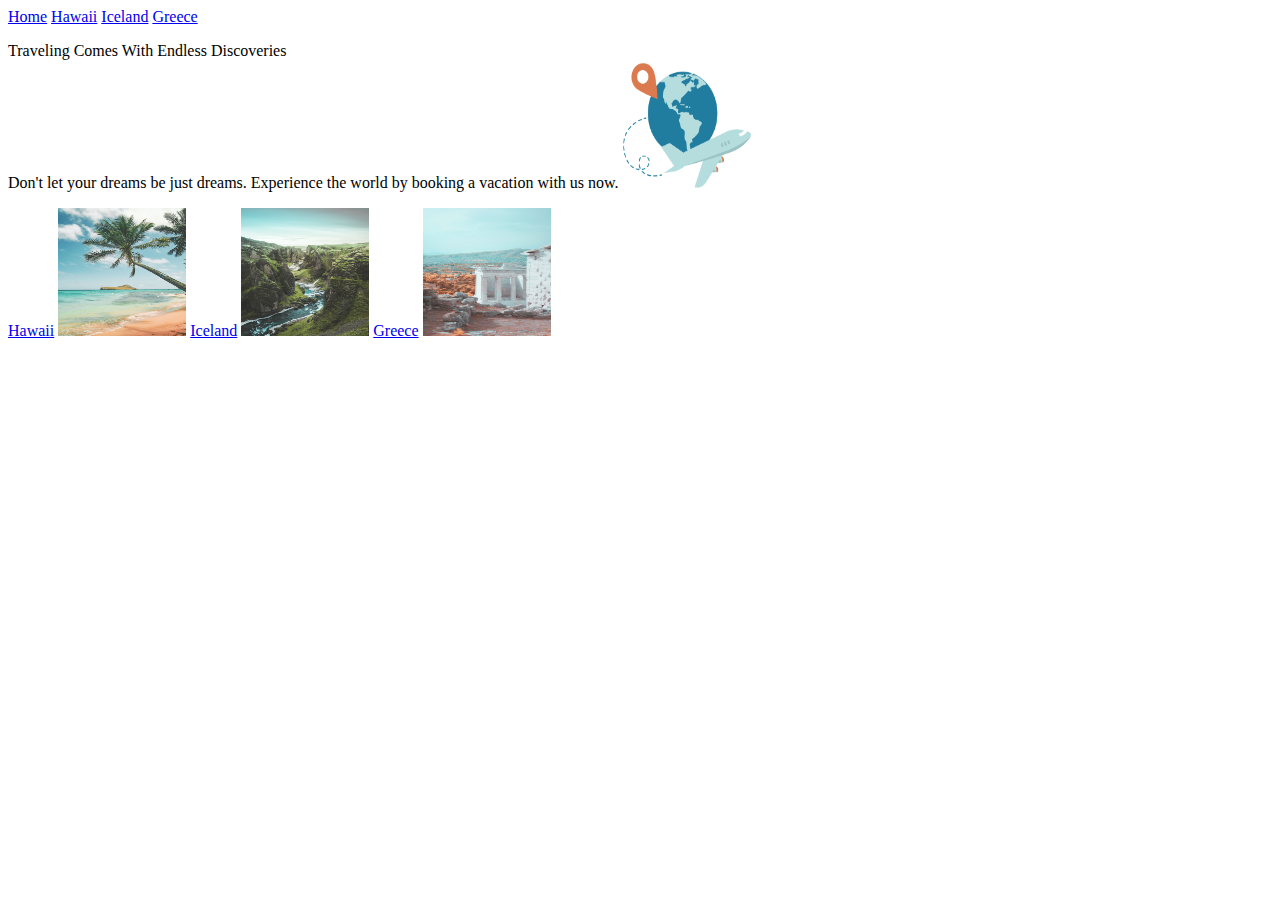
==== index.html @ 2e03c591 "updates to travel" ====
<!DOCTYPE html>
<html lang="en" xmlns="http://www.w3.org/1999/html">
<head>
    <title>Travel Site - Home</title>
</head>
<body>
<div class="travelnav">
    <a class="active" href="#home">Home</a>
    <a href="#Hawaii">Hawaii</a>
    <a href="#Iceland">Iceland</a>
    <a href="#Greece">Greece</a>
</div>
<div class="hero">
    <p>Traveling Comes With Endless Discoveries<br>Don't let your dreams be just dreams. Experience the world by booking
        a vacation with us now.</br</p>
    <img src="/Images/hero.png" alt="hero" style="width:128px;height:128px;">
</div>
<div class="recommendations">
    <a href="#Hawaii">Hawaii</a>
    <img src="/Images/hawaii.jpg" alt="hawaii" style="width:128px;height: 128px;">
    <a href="#Iceland">Iceland</a>
    <img src="/Images/iceland.jpg" alt="iceland" style="width:128px;height: 128px;">
    <a href="#Greece">Greece</a>
    <img src="/Images/greece.jpg" alt="greece" style="width:128px;height: 128px;">
</div>


</body>
</html>
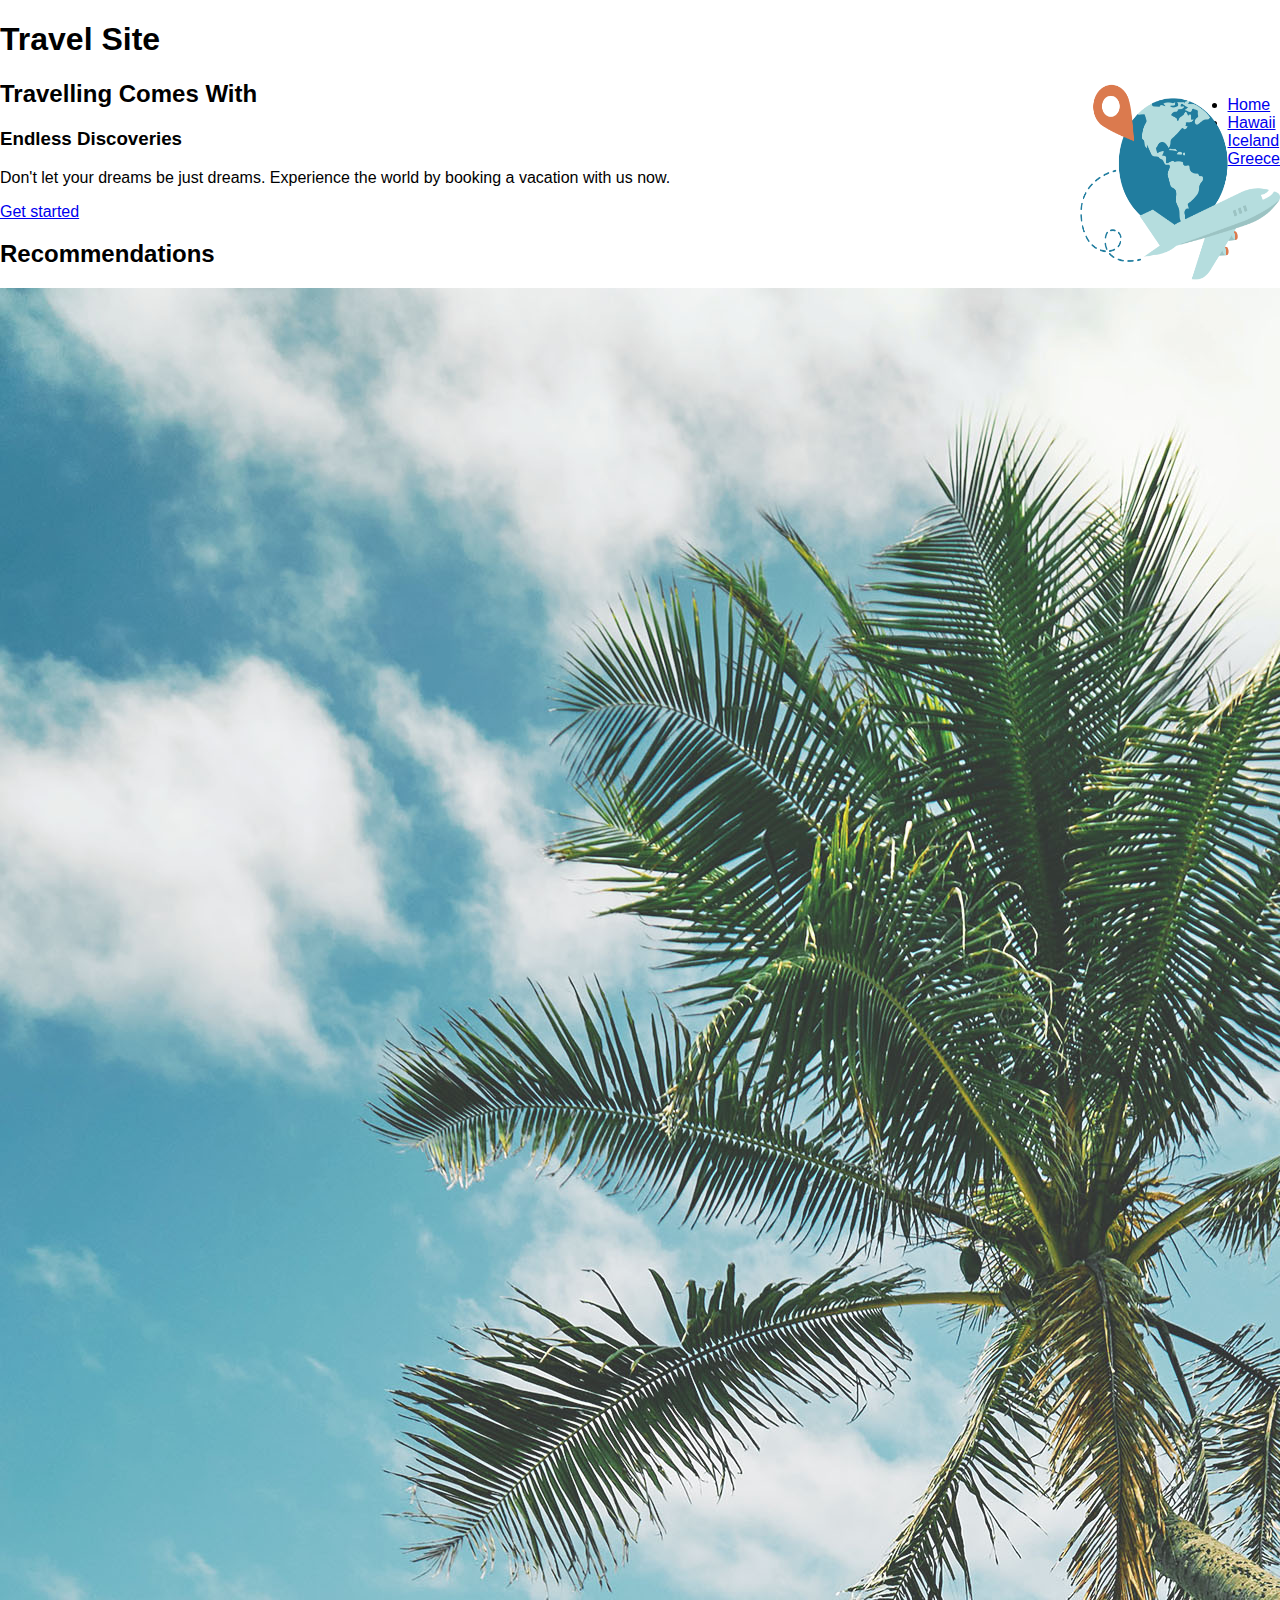
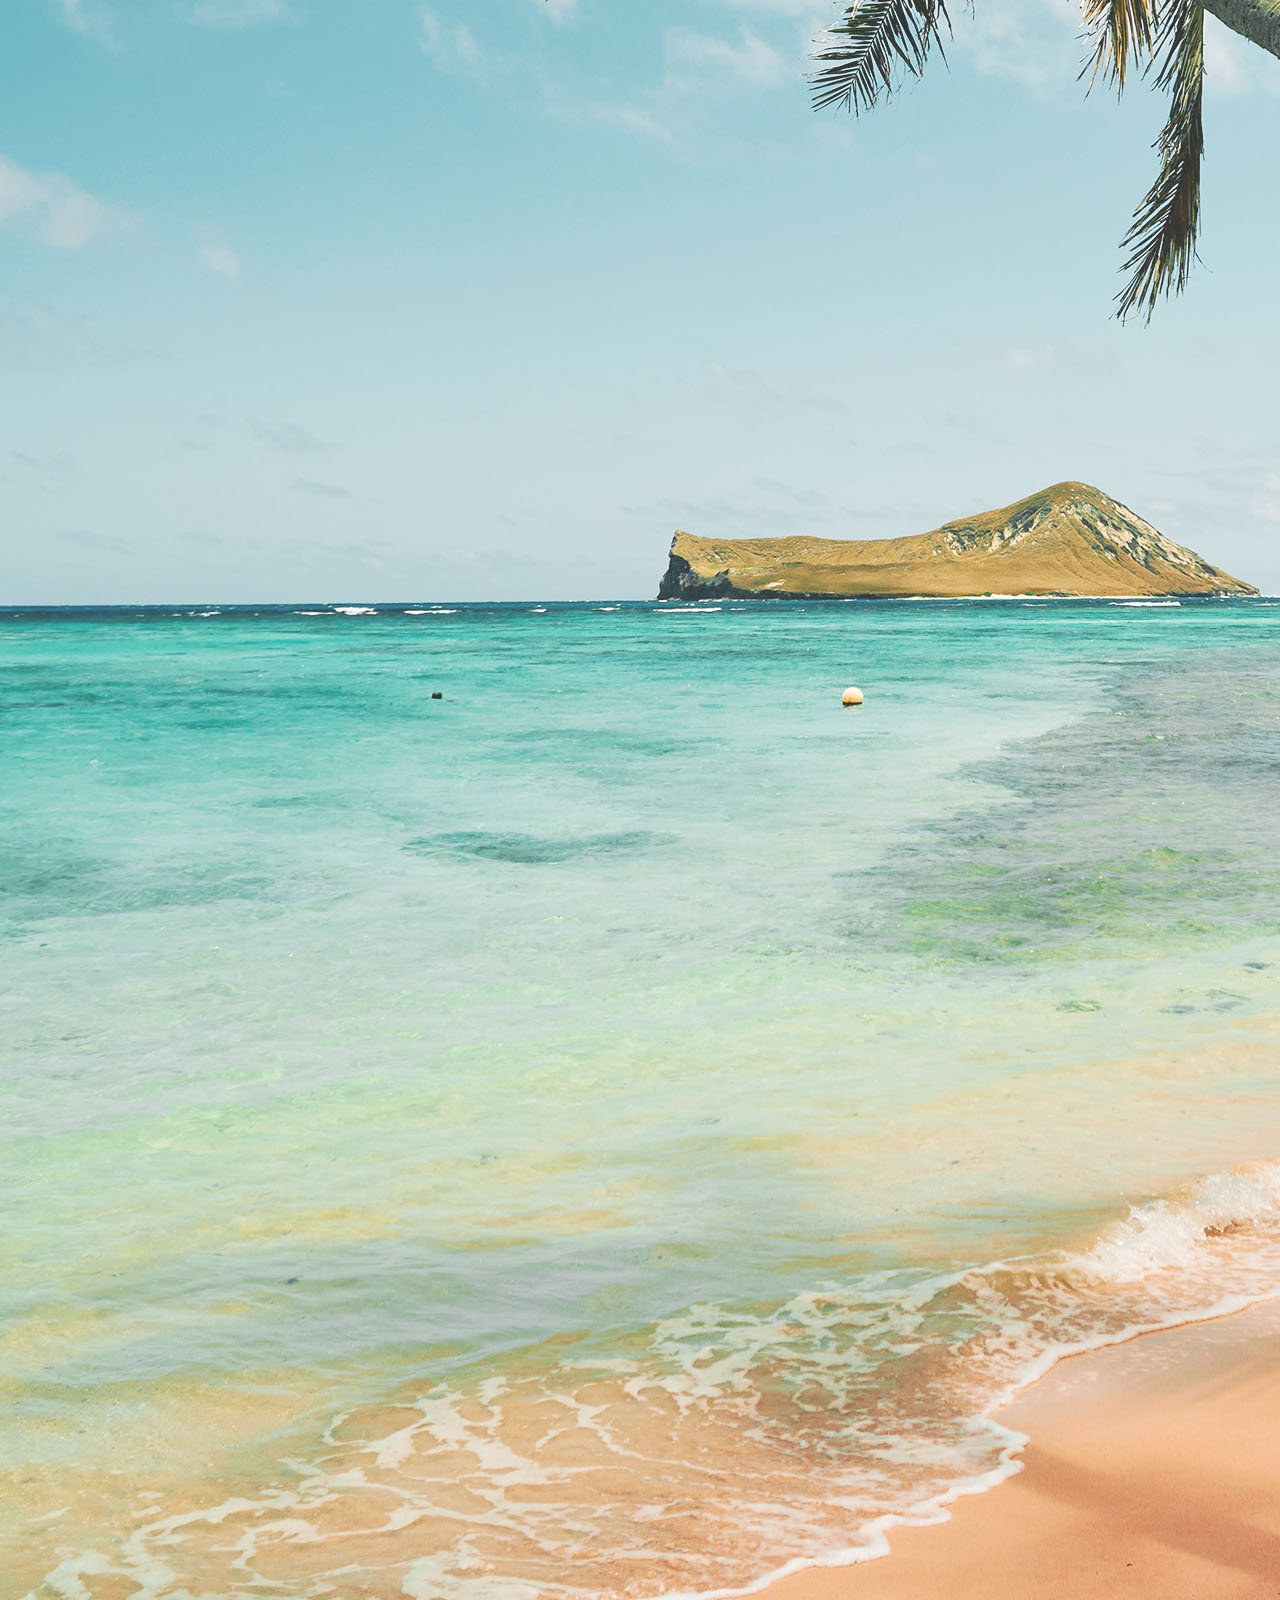
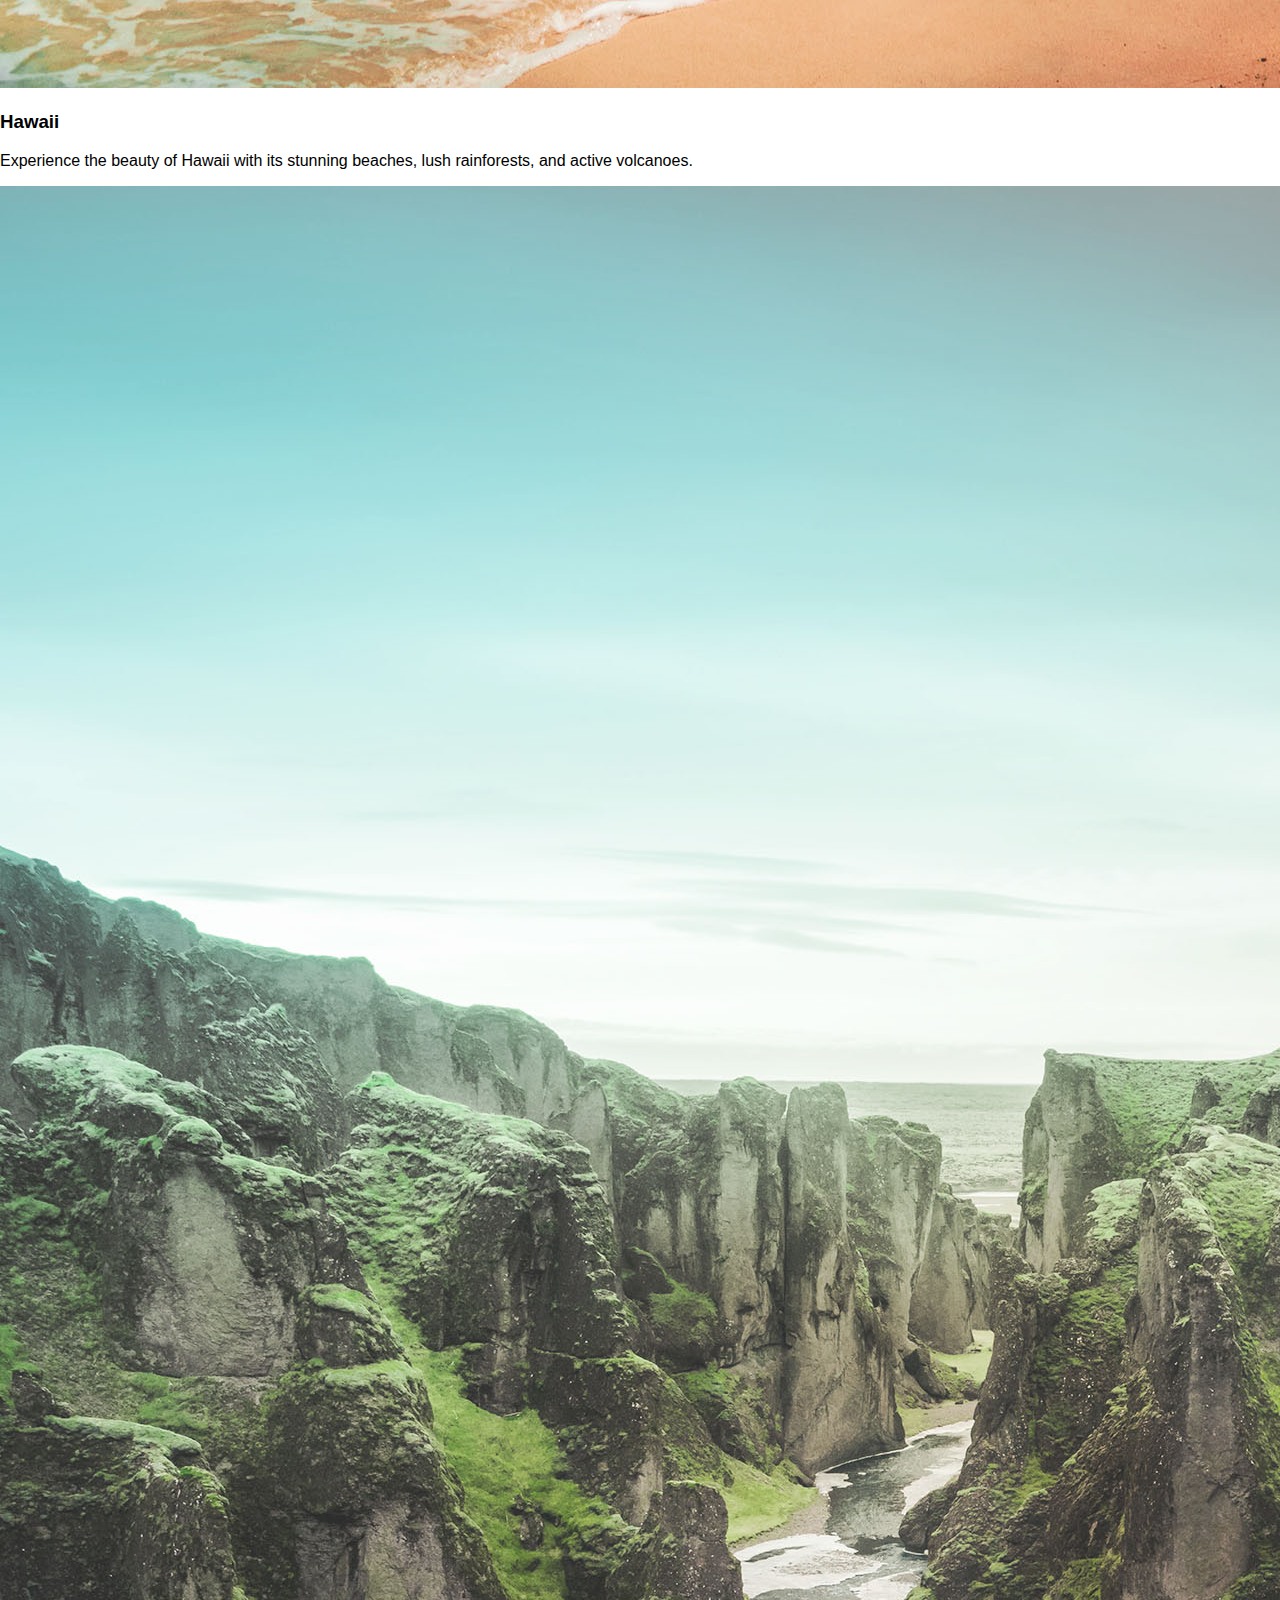
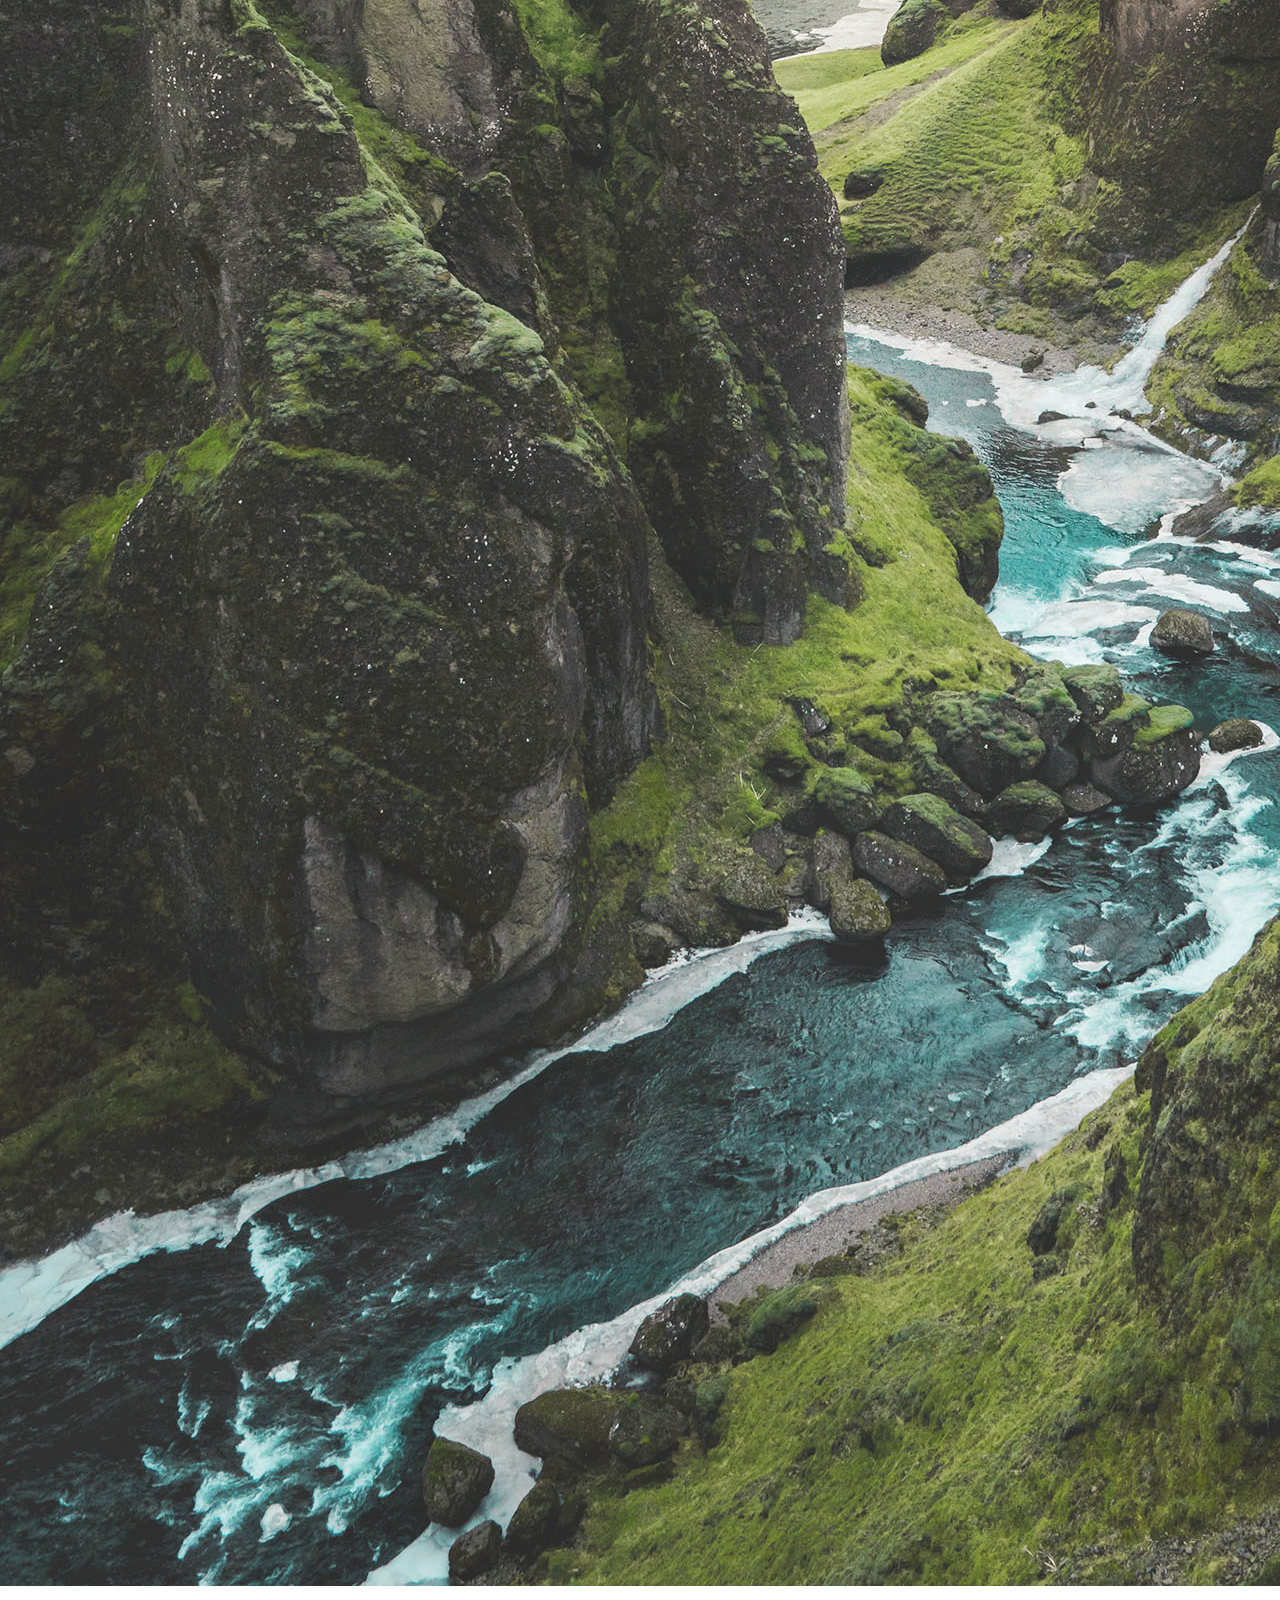
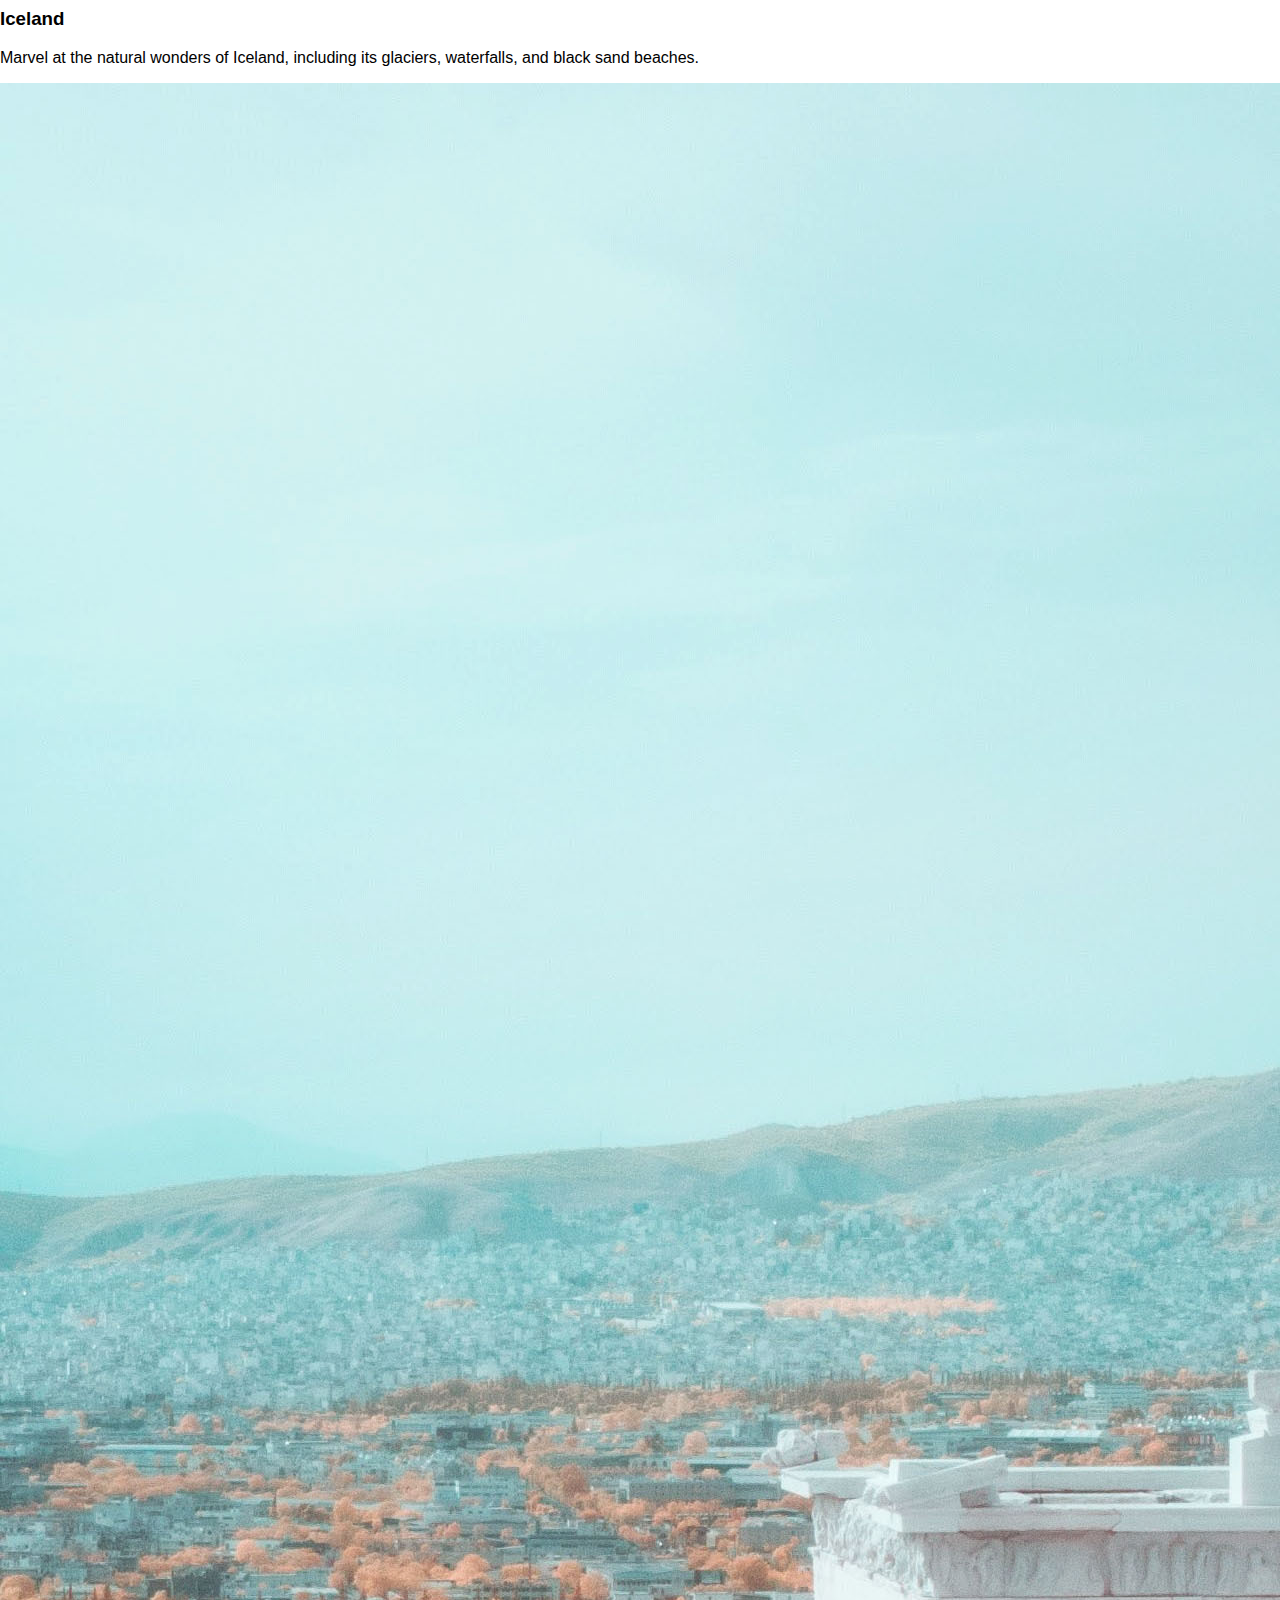
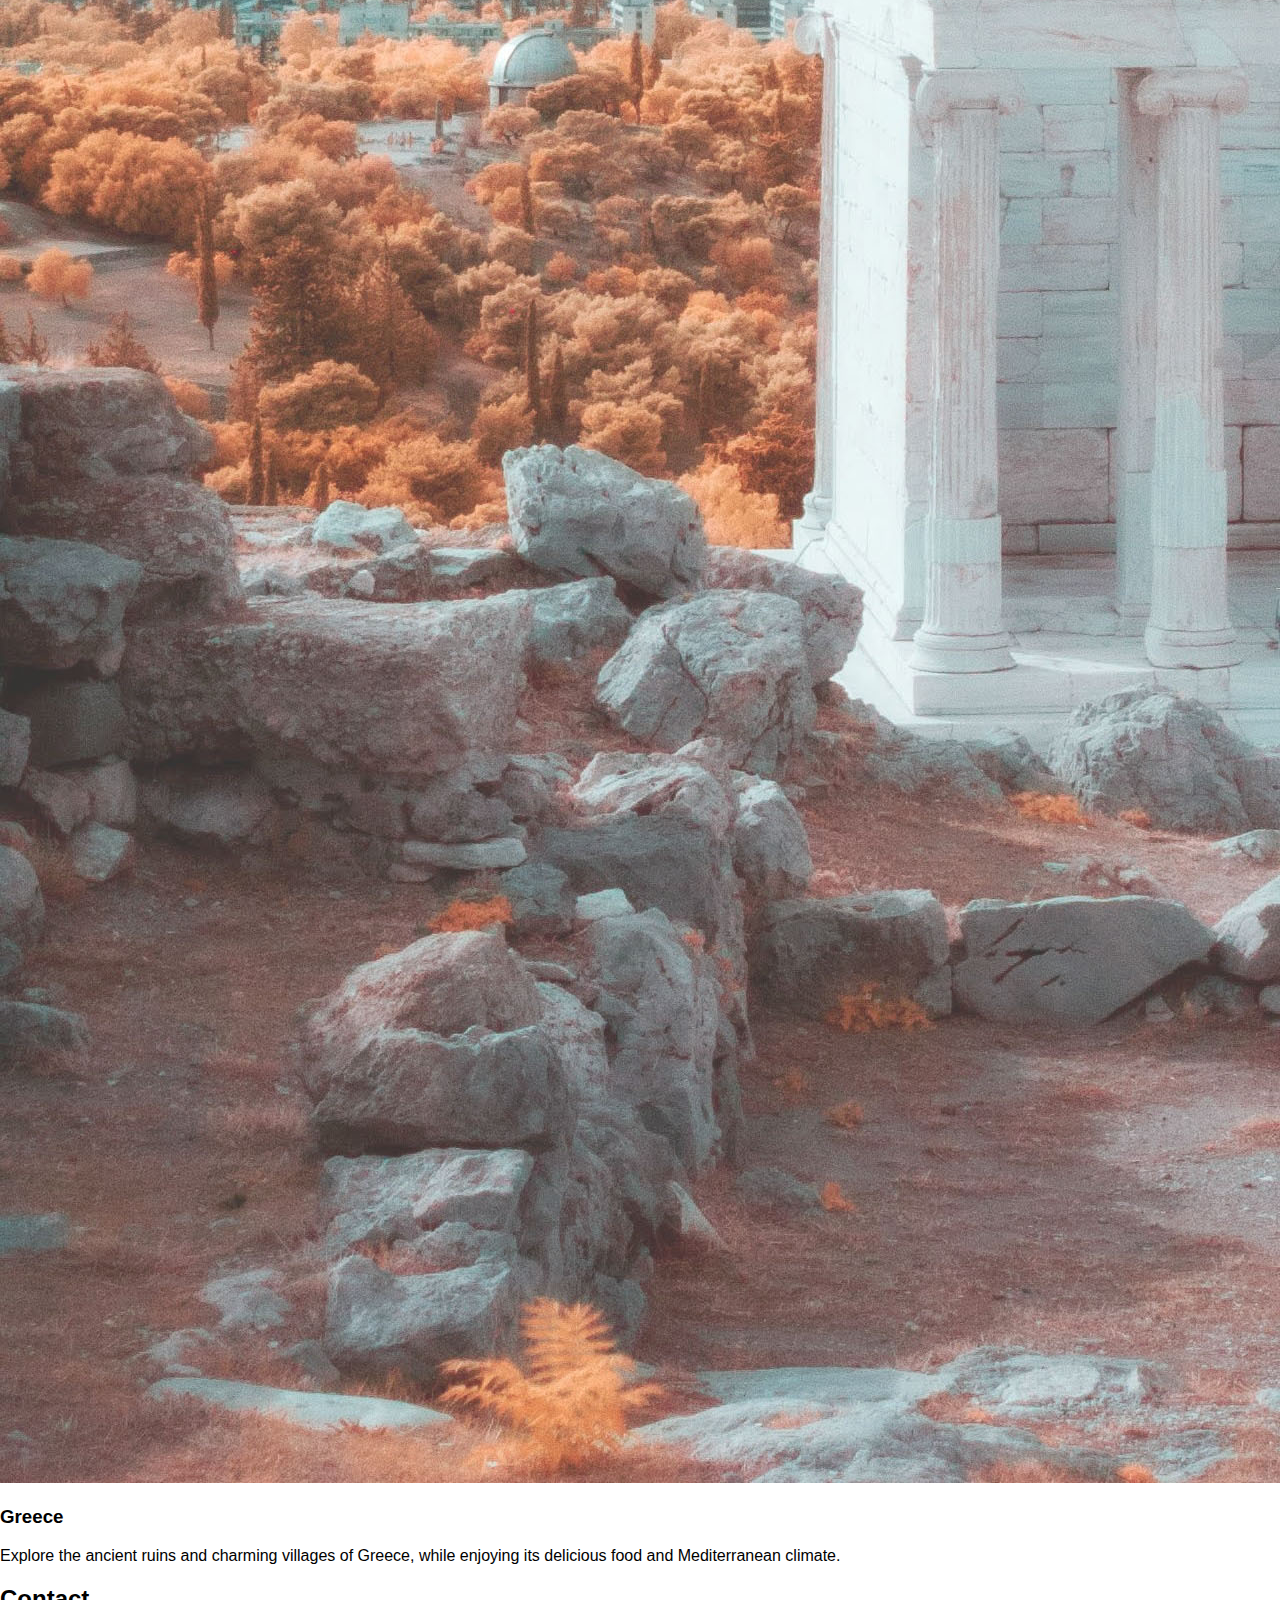
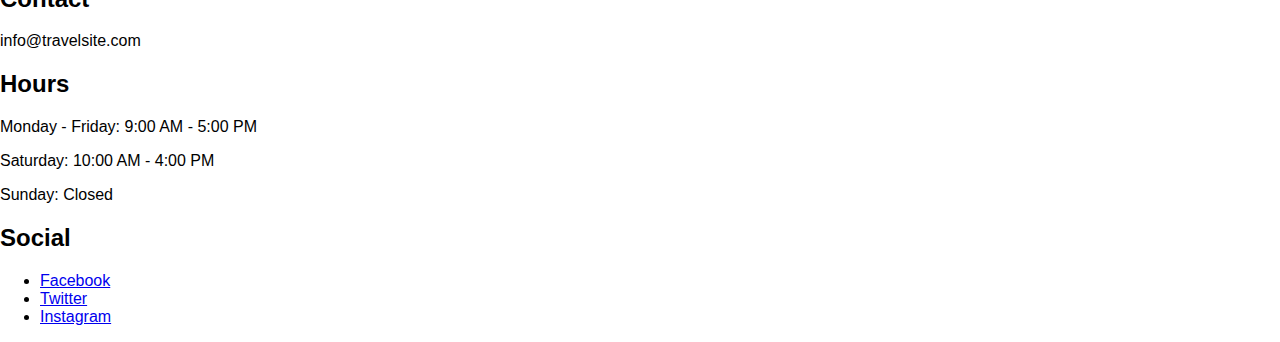
==== commit 740b3e61: "updates to travel" ====
--- a/index.html
+++ b/index.html
@@ -1,29 +1,77 @@
 <!DOCTYPE html>
-<html lang="en" xmlns="http://www.w3.org/1999/html">
+<html>
 <head>
-    <title>Travel Site - Home</title>
+    <title>Travel Site</title>
+    <link rel="stylesheet" href="style.css">
 </head>
 <body>
-<div class="travelnav">
-    <a class="active" href="#home">Home</a>
-    <a href="#Hawaii">Hawaii</a>
-    <a href="#Iceland">Iceland</a>
-    <a href="#Greece">Greece</a>
-</div>
-<div class="hero">
-    <p>Traveling Comes With Endless Discoveries<br>Don't let your dreams be just dreams. Experience the world by booking
-        a vacation with us now.</br</p>
-    <img src="/Images/hero.png" alt="hero" style="width:128px;height:128px;">
-</div>
-<div class="recommendations">
-    <a href="#Hawaii">Hawaii</a>
-    <img src="/Images/hawaii.jpg" alt="hawaii" style="width:128px;height: 128px;">
-    <a href="#Iceland">Iceland</a>
-    <img src="/Images/iceland.jpg" alt="iceland" style="width:128px;height: 128px;">
-    <a href="#Greece">Greece</a>
-    <img src="/Images/greece.jpg" alt="greece" style="width:128px;height: 128px;">
-</div>
-
-
+<header>
+    <h1>Travel Site</h1>
+    <nav>
+        <ul>
+            <li><a href="index.html">Home</a></li>
+            <li><a href="hawaii.html">Hawaii</a></li>
+            <li><a href="iceland.html">Iceland</a></li>
+            <li><a href="greece.html">Greece</a></li>
+        </ul>
+    </nav>
+</header>
+<main>
+    <section id="banner">
+        <img src="/Images/hero.png" alt="hero" width="200" height="200" style="position: absolute;right: 0%">
+        <div class="text">
+            <h2>Travelling Comes With</h2>
+            <h3>Endless Discoveries</h3>
+            <p>Don't let your dreams be just dreams. Experience the world by booking a vacation with us now.</p>
+            <a href="#">Get started</a>
+        </div>
+    </section>
+    <section id="recommendations">
+        <h2>Recommendations</h2>
+        <div class="destinations">
+            <div class="destination">
+                <img src="/Images/hawaii.jpg" alt="Hawaii">
+                <div class="text">
+                    <h3>Hawaii</h3>
+                    <p>Experience the beauty of Hawaii with its stunning beaches, lush rainforests, and active volcanoes.</p>
+                </div>
+            </div>
+            <div class="destination">
+                <img src="/Images/iceland.jpg" alt="Iceland">
+                <div class="text">
+                    <h3>Iceland</h3>
+                    <p>Marvel at the natural wonders of Iceland, including its glaciers, waterfalls, and black sand beaches.</p>
+                </div>
+            </div>
+            <div class="destination">
+                <img src="/Images/greece.jpg" alt="Greece">
+                <div class="text">
+                    <h3>Greece</h3>
+                    <p>Explore the ancient ruins and charming villages of Greece, while enjoying its delicious food and Mediterranean climate.</p>
+                </div>
+            </div>
+        </div>
+    </section>
+</main>
+<footer>
+    <div class="contact">
+        <h2>Contact</h2>
+        <p>info@travelsite.com</p>
+    </div>
+    <div class="hours">
+        <h2>Hours</h2>
+        <p>Monday - Friday: 9:00 AM - 5:00 PM</p>
+        <p>Saturday: 10:00 AM - 4:00 PM</p>
+        <p>Sunday: Closed</p>
+    </div>
+    <div class="social">
+        <h2>Social</h2>
+        <ul>
+            <li><a href="#">Facebook</a></li>
+            <li><a href="#">Twitter</a></li>
+            <li><a href="#">Instagram</a></li>
+        </ul>
+    </div>
+</footer>
 </body>
-</html>+</html>
--- a/style.css
+++ b/style.css
@@ -0,0 +1,10 @@
+body {
+    font-family: 'Verdana', sans-serif;
+    margin: 0;
+    padding: 0;
+}
+nav ul {
+    float: right;
+}
+
+
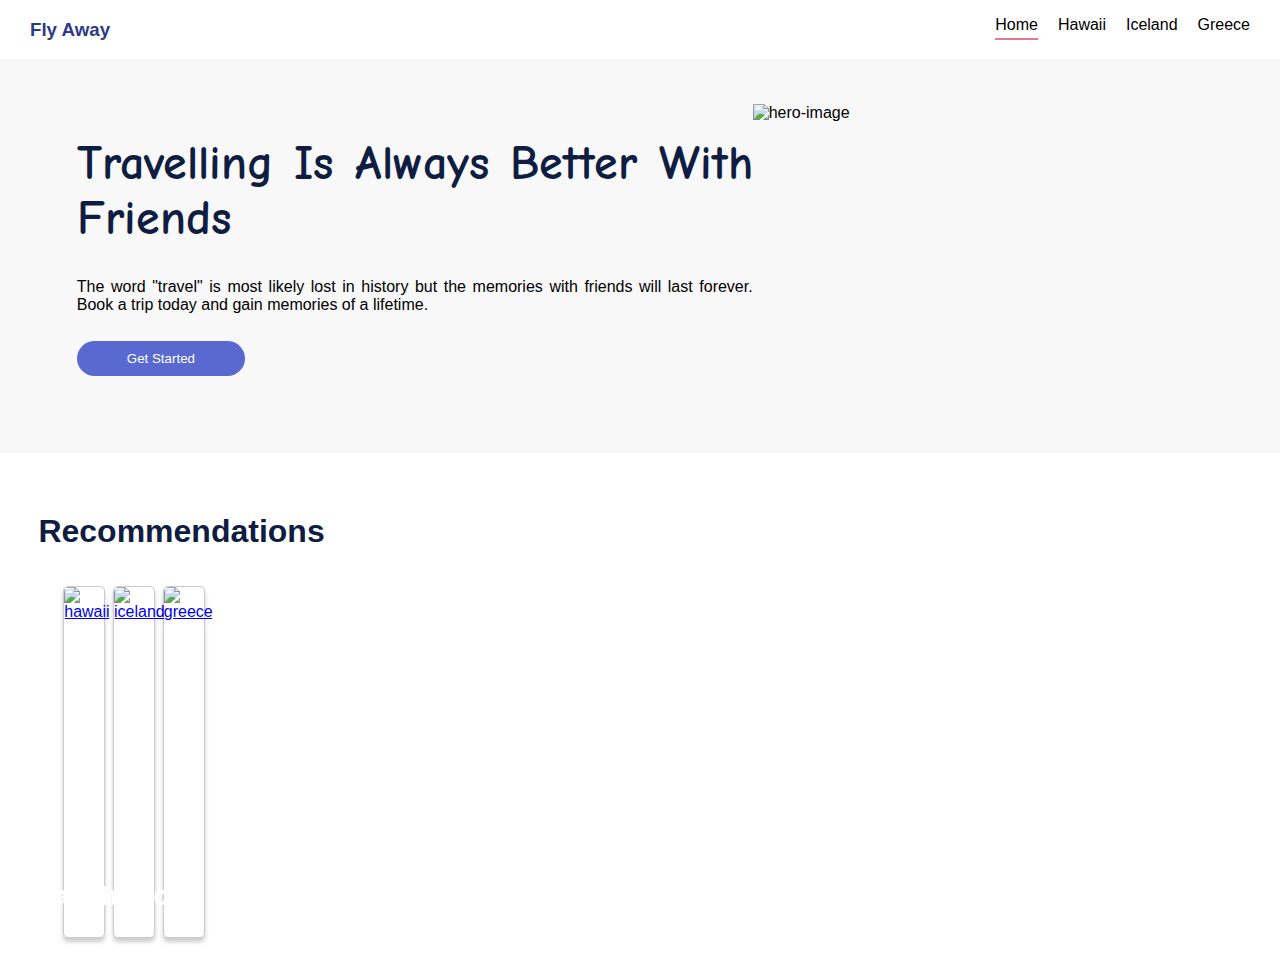
==== commit 5a08225a: "updates to travel" ====
--- a/index.html
+++ b/index.html
@@ -1,77 +1,71 @@
 <!DOCTYPE html>
-<html>
+<html lang="en">
+
 <head>
-    <title>Travel Site</title>
-    <link rel="stylesheet" href="style.css">
+    <meta charset="UTF-8">
+    <meta name="viewport" content="width=device-width, initial-scale=1.0">
+    <link href="https://fonts.googleapis.com/css?family=Comic+Neue:400,400i,700&display=swap" rel="stylesheet">
+    <link rel="stylesheet" href="./css/navbar.css">
+    <link rel="stylesheet" href="./css/style.css">
+    <title>Fly Away</title>
 </head>
+
 <body>
 <header>
-    <h1>Travel Site</h1>
-    <nav>
-        <ul>
-            <li><a href="index.html">Home</a></li>
-            <li><a href="hawaii.html">Hawaii</a></li>
-            <li><a href="iceland.html">Iceland</a></li>
-            <li><a href="greece.html">Greece</a></li>
-        </ul>
+    <nav class="nav">
+        <div class="nav__logo">
+            <a href="./index.html" class="nav__logo--tag"><h3 class="nav__logo--brand">Fly Away</h3></a>
+        </div>
+        <div class="nav__links">
+            <ul class="nav__links--section">
+                <li class="nav__link"><a href="./index.html" class="nav__tag nav__tag--active">Home</a></li>
+                <li class="nav__link"><a href="hawaii.html" class="nav__tag">Hawaii</a></li>
+                <li class="nav__link"><a href="iceland.html" class="nav__tag">Iceland</a></li>
+                <li class="nav__link"><a href="greece.html" class="nav__tag">Greece</a></li>
+            </ul>
+        </div>
     </nav>
+
+    <section class="hero">
+        <div class="hero__text">
+            <h1 class="hero__header">Travelling Is Always Better With Friends</h1>
+            <p class="hero__paragraph">The word "travel" is most likely lost in history but the memories with
+                friends will last forever. Book a trip today and gain memories of a lifetime.</p>
+            <form action="getstarted.html" method="get">
+                <button>Get Started</button>
+            </form>
+        </div>
+        <div class="hero__image"><img src="../travel/Images/hero.png" alt="hero-image" id="hero-image"></div>
+    </section>
 </header>
+
 <main>
-    <section id="banner">
-        <img src="/Images/hero.png" alt="hero" width="200" height="200" style="position: absolute;right: 0%">
-        <div class="text">
-            <h2>Travelling Comes With</h2>
-            <h3>Endless Discoveries</h3>
-            <p>Don't let your dreams be just dreams. Experience the world by booking a vacation with us now.</p>
-            <a href="#">Get started</a>
-        </div>
-    </section>
-    <section id="recommendations">
-        <h2>Recommendations</h2>
-        <div class="destinations">
-            <div class="destination">
-                <img src="/Images/hawaii.jpg" alt="Hawaii">
-                <div class="text">
-                    <h3>Hawaii</h3>
-                    <p>Experience the beauty of Hawaii with its stunning beaches, lush rainforests, and active volcanoes.</p>
-                </div>
+    <section class="recommend">
+        <h1 class="recommend__title">Recommendations</h1>
+        <div class="recommend__card">
+            <div class="recommend__card--country">
+                <a href="hawaii.html" class="recommend__card--tag">
+                    <img src="../travel/Images/hawaii.jpg" alt="hawaii" class="recommend__card--image">
+                    <h4 class="recommend__card--text">Hawaii</h4>
+                </a>
             </div>
-            <div class="destination">
-                <img src="/Images/iceland.jpg" alt="Iceland">
-                <div class="text">
-                    <h3>Iceland</h3>
-                    <p>Marvel at the natural wonders of Iceland, including its glaciers, waterfalls, and black sand beaches.</p>
-                </div>
+
+            <div class="recommend__card--country">
+                <a href="iceland.html" class="recommend__card--tag">
+                    <img src="../travel/Images/iceland.jpg" alt="iceland" class="recommend__card--image">
+                    <h4 class="recommend__card--text">Iceland</h4>
+                </a>
             </div>
-            <div class="destination">
-                <img src="/Images/greece.jpg" alt="Greece">
-                <div class="text">
-                    <h3>Greece</h3>
-                    <p>Explore the ancient ruins and charming villages of Greece, while enjoying its delicious food and Mediterranean climate.</p>
-                </div>
+
+            <div class="recommend__card--country">
+                <a href="greece.html" class="recommend__card--tag">
+                    <img src="../travel/Images/greece.jpg" alt="greece" class="recommend__card--image">
+                    <h4 class="recommend__card--text">Greece</h4>
+                </a>
             </div>
         </div>
     </section>
 </main>
-<footer>
-    <div class="contact">
-        <h2>Contact</h2>
-        <p>info@travelsite.com</p>
-    </div>
-    <div class="hours">
-        <h2>Hours</h2>
-        <p>Monday - Friday: 9:00 AM - 5:00 PM</p>
-        <p>Saturday: 10:00 AM - 4:00 PM</p>
-        <p>Sunday: Closed</p>
-    </div>
-    <div class="social">
-        <h2>Social</h2>
-        <ul>
-            <li><a href="#">Facebook</a></li>
-            <li><a href="#">Twitter</a></li>
-            <li><a href="#">Instagram</a></li>
-        </ul>
-    </div>
-</footer>
 </body>
-</html>
+
+</html>--- a/css/navbar.css
+++ b/css/navbar.css
@@ -0,0 +1,99 @@
+/* Global */
+
+* {
+    font-family: Verdana, sans-serif;
+}
+
+html {
+    min-height: 100%;
+    overflow-y: scroll; /* to force the scrollbar all the time so the style does not change */
+}
+
+body {
+    margin: 0;
+    padding: 0;
+    height: 100vh;
+}
+
+/* Navbar */
+
+.nav {
+    position: fixed;
+    overflow: hidden;
+    background-color: #ffffff;
+    display: flex;
+    top: 0;
+    width: 100%;
+    padding: 0 30px;
+    justify-content: space-between;
+    z-index: 1;
+}
+
+.nav__logo {
+    font-weight: bold;
+    display: inline;
+}
+
+.nav__logo--tag {
+    text-decoration: none;
+    color: #2d3982;
+}
+
+.nav__logo--brand {
+    display: flex;
+    align-items: center;
+    font-weight: bold;
+}
+
+.nav__links--section {
+    display: flex;
+    list-style-type: none;
+    padding-right: 40px;
+}
+
+.nav__tag {
+    text-decoration: none;
+    color: #000000;
+    padding-bottom: 5px;
+    margin-right: 20px;
+}
+
+.nav__tag--active {
+    border-bottom: 2px solid #e37889;
+}
+
+.nav__tag:hover {
+    border-bottom: 2px solid #5969d0;
+    color: #8f8f8f;
+}
+
+.nav__logo--tag:hover {
+    color: #5969d0;
+}
+
+/* Responsive breakpoints */
+/* I worked a little with the breakpoints but not all dimensions will look good */
+
+@media (max-width: 768px) {
+    .nav__links {
+        padding-right: 20px;
+    }
+
+    .nav__logo--brand {
+        font-size: 1.2rem
+    }
+
+    .nav__links {
+        font-size: 1rem
+    }
+}
+
+@media (max-width: 576px) {
+    .nav__logo--brand {
+        font-size: 1rem
+    }
+
+    .nav__links {
+        font-size: 0.8rem
+    }
+}--- a/css/style.css
+++ b/css/style.css
@@ -0,0 +1,160 @@
+button {
+    background-color: #5969d0;
+    border-radius: 100px;
+    color: #ffffff;
+    border: none;
+    padding: 10px 50px;
+}
+
+button:hover {
+    background-color: #3847a7;
+    cursor: pointer;
+}
+
+/* Header */
+
+/* Hero Section */
+
+.hero {
+    margin-top: 3vh;
+    background-color: #f8f8f8;
+    display: flex;
+    padding: 6vw;
+}
+
+.hero__text {
+    width: 60%;
+    text-align: justify;
+}
+
+.hero__header {
+    font-family: 'Comic Neue', cursive; /* I had to use this font because Comic Sans wasn't available */
+    font-size: 3rem;
+    font-weight: bold;
+    color: #101d42;
+}
+
+.hero__paragraph {
+    margin-bottom: 3vh;
+}
+
+.hero__image {
+    width: 40%;
+}
+
+#hero-image {
+    width: 100%;
+    height: 100%;
+}
+
+/* Main */
+
+/* Recommendations Section */
+
+.recommend {
+    padding: 3%;
+}
+
+.recommend__title {
+    margin-bottom: 4vh;
+    color: #101d42;
+}
+
+.recommend__card {
+    text-align: center;
+    display: inline-flex;
+    flex-wrap: wrap;
+    justify-content: center;
+}
+
+
+.recommend__card--country {
+    border: 1px solid rgba(0, 0, 0, 0.2);
+    border-radius: 5px;
+    width: 20%;
+    margin-right: 4%;
+    box-shadow: 0px 4px 4px rgba(0, 0, 0, 0.2);
+    height: 350px;
+    position: relative;
+}
+
+.recommend__card--country:hover {
+    transition: 0.3s;
+    opacity: 0.4;
+}
+
+.recommend__card--image {
+    height: 100%;
+    width: 100%;
+    border-radius: 5px;
+}
+
+.recommend__card--text {
+    font-size: 1.7rem;
+    color: #ffffff;
+    margin: 25px 10px;
+    position: absolute;
+    bottom: 0;
+    right: 10px;
+}
+
+/* Responsive breakpoints */
+/* I worked a little with the breakpoints but not all dimensions will look good */
+
+@media (max-width: 992px) {
+    .hero__header {
+        font-size: 2rem;
+    }
+
+    .recommend__title {
+        font-size: 1.2rem;
+    }
+
+    .recommend__card--country {
+        height: 250px;
+    }
+
+    .recommend__card--text {
+        font-size: 1.2rem;
+    }
+}
+
+@media (max-width: 768px) {
+    .hero__header {
+        font-size: 1rem;
+    }
+
+    .hero__text {
+        text-align: center;
+        width: 100%;
+    }
+
+    .hero__image {
+        display: none;
+        visibility: hidden;
+    }
+
+    .hero__paragraph {
+        font-size: 0.8rem;
+    }
+
+    .recommend__title {
+        font-size: 1rem;
+    }
+
+    .recommend__card--country {
+        height: 300px;
+        width: 60%;
+        margin-bottom: 20px;
+    }
+
+    .recommend__card--text {
+        font-size: 1.2rem;
+    }
+
+    button {
+        padding: 5px 25px;
+    }
+}
+
+
